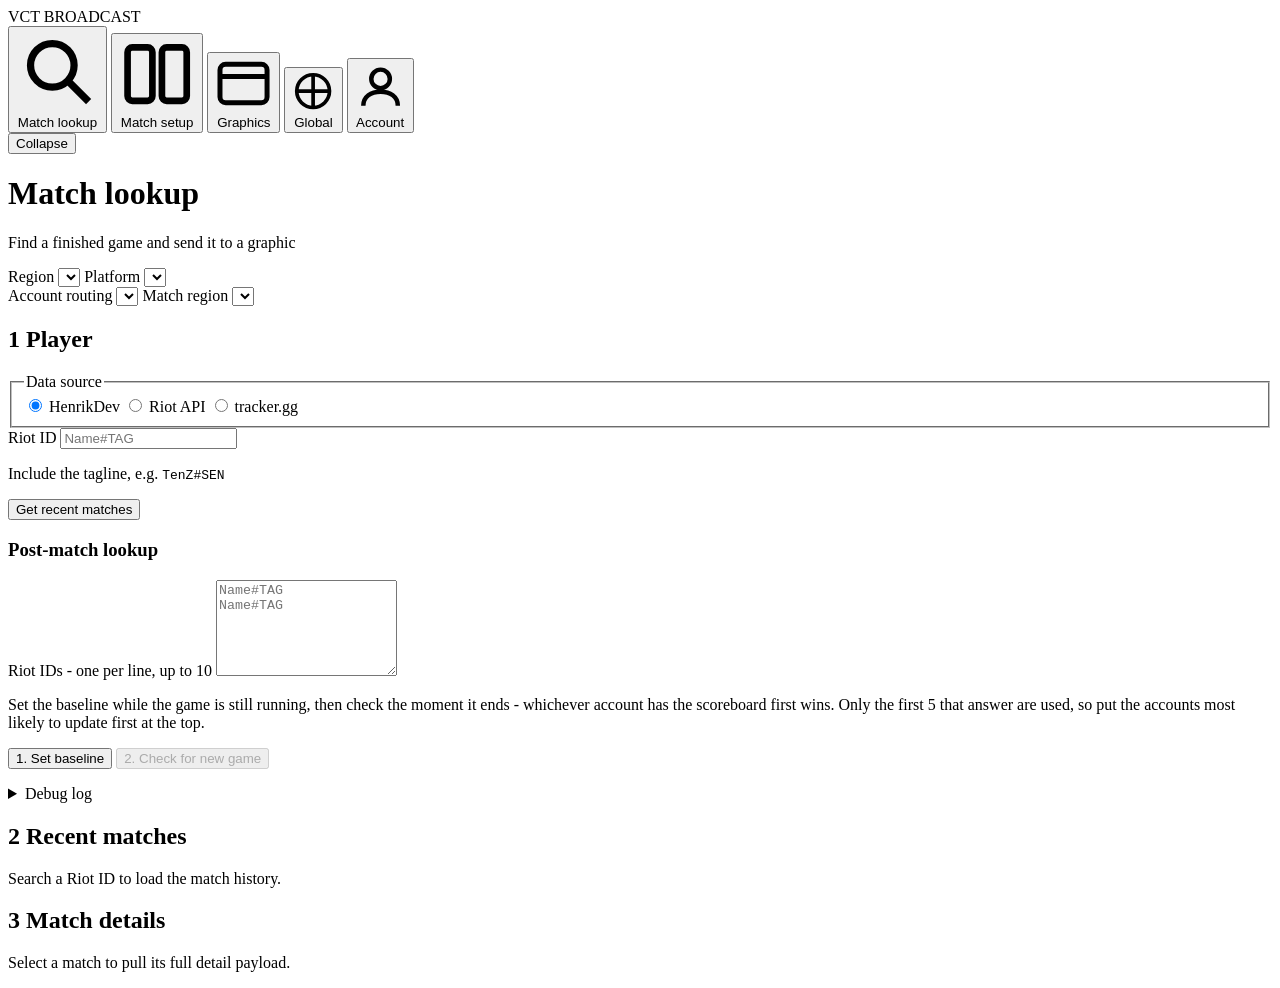
==== public/index.html @ 5d2fd3e1 "Stage 13b: the veto panel, and a page a captain opens on a phone The panel sits on the Tournament pa" ====
<!doctype html>
<html lang="en">
  <head>
    <meta charset="utf-8" />
    <meta name="viewport" content="width=device-width, initial-scale=1" />
    <title>VALORANT Broadcast Production Tool</title>
    <!--
      Oswald for the condensed uppercase labels, IBM Plex for body and for the
      fields. Loaded from Google, and login.html loads the same two.

      The fallbacks are not decoration: this runs at venues, and a dashboard
      that needs the internet to be legible is a dashboard that fails on the
      one night it matters. Losing the fetch costs the letterforms and nothing
      else - every size, weight and letterspacing below is set in CSS.
    -->
    <link rel="preconnect" href="https://fonts.googleapis.com" />
    <link rel="preconnect" href="https://fonts.gstatic.com" crossorigin />
    <link
      rel="stylesheet"
      href="https://fonts.googleapis.com/css2?family=Oswald:wght@400;500;600&family=IBM+Plex+Sans:wght@400;500;600&family=IBM+Plex+Mono:wght@400;500&display=swap"
    />
    <link rel="stylesheet" href="/styles.css" />
    <link
      rel="icon"
      href="data:image/svg+xml,%3Csvg xmlns='http://www.w3.org/2000/svg' viewBox='0 0 32 32'%3E%3Crect width='32' height='32' rx='6' fill='%236db7e8'/%3E%3C/svg%3E"
    />
  </head>
  <body>
    <!--
      The shell is a rail and a page beside it.

      Four of the five rail buttons ARE tab buttons - they carry .tab and
      data-tab, so dashboard.js wires them by the same querySelectorAll it
      always did, and account.js still finds .tab[data-tab="admin"] to hide.
      Only Graphics is a group rather than a panel, and shell.js is the small
      amount of glue that costs.
    -->
    <div class="shell">
      <aside class="rail" id="rail">
        <div class="rail-brand">
          <span class="brand-mark" aria-hidden="true"></span>
          <span class="rail-wordmark">VCT BROADCAST</span>
        </div>

        <nav class="rail-nav" role="tablist" aria-label="Sections">
          <button type="button" class="rail-item tab" role="tab" data-tab="lookup" aria-selected="true" title="Match lookup">
            <span class="rail-icon" aria-hidden="true">
              <svg viewBox="0 0 16 16" fill="none" stroke="currentColor" stroke-width="1.4"><circle cx="7" cy="7" r="4.2" /><line x1="10.2" y1="10.2" x2="14" y2="14" /></svg>
            </span>
            <span class="rail-label">Match lookup</span>
          </button>
          <button type="button" class="rail-item tab" role="tab" data-tab="setup" aria-selected="false" title="Match setup">
            <span class="rail-icon" aria-hidden="true">
              <svg viewBox="0 0 16 16" fill="none" stroke="currentColor" stroke-width="1.4"><rect x="1.8" y="2.4" width="5.2" height="11.2" rx="1" /><rect x="9" y="2.4" width="5.2" height="11.2" rx="1" /></svg>
            </span>
            <span class="rail-label">Match setup</span>
          </button>
          <button type="button" class="rail-item tab" role="tab" data-tab="tournament" aria-selected="false" hidden title="Tournament">
            <span class="rail-icon" aria-hidden="true">
              <svg viewBox="0 0 16 16" fill="none" stroke="currentColor" stroke-width="1.4"><path d="M4.4 2.2h7.2v3.4a3.6 3.6 0 0 1-7.2 0z" /><path d="M4.4 3.3H2.6v1.2a2 2 0 0 0 1.9 2" /><path d="M11.6 3.3h1.8v1.2a2 2 0 0 1-1.9 2" /><line x1="8" y1="9.2" x2="8" y2="12" /><line x1="5.4" y1="13.8" x2="10.6" y2="13.8" /></svg>
            </span>
            <span class="rail-label">Tournament</span>
          </button>
          <button type="button" class="rail-item rail-group" data-section="graphics" aria-selected="false" title="Graphics">
            <span class="rail-icon" aria-hidden="true">
              <svg viewBox="0 0 16 16" fill="none" stroke="currentColor" stroke-width="1.4"><rect x="1.4" y="2.6" width="13.2" height="10.8" rx="1.6" /><line x1="1.4" y1="6" x2="14.6" y2="6" /></svg>
            </span>
            <span class="rail-label">Graphics</span>
          </button>
          <button type="button" class="rail-item tab" role="tab" data-tab="global" aria-selected="false" title="Global">
            <span class="rail-icon" aria-hidden="true">
              <svg viewBox="0 0 16 16" fill="none" stroke="currentColor" stroke-width="1.4"><circle cx="8" cy="8" r="6.2" /><line x1="1.8" y1="8" x2="14.2" y2="8" /><line x1="8" y1="1.8" x2="8" y2="14.2" /></svg>
            </span>
            <span class="rail-label">Global</span>
          </button>
          <button type="button" class="rail-item tab" role="tab" data-tab="account" aria-selected="false" title="Account">
            <span class="rail-icon" aria-hidden="true">
              <svg viewBox="0 0 16 16" fill="none" stroke="currentColor" stroke-width="1.4"><circle cx="8" cy="5.6" r="2.9" /><path d="M2.6 14c0-2.9 2.4-4.4 5.4-4.4s5.4 1.5 5.4 4.4" /></svg>
            </span>
            <span class="rail-label">Account</span>
          </button>
          <!-- Shown only to administrators; see account.js. -->
          <button type="button" class="rail-item tab" role="tab" data-tab="admin" aria-selected="false" hidden title="Admin">
            <span class="rail-icon" aria-hidden="true">
              <svg viewBox="0 0 16 16" fill="none" stroke="currentColor" stroke-width="1.4"><rect x="1.8" y="1.8" width="5" height="5" /><rect x="9.2" y="1.8" width="5" height="5" /><rect x="1.8" y="9.2" width="5" height="5" /><rect x="9.2" y="9.2" width="5" height="5" /></svg>
            </span>
            <span class="rail-label">Admin</span>
          </button>
        </nav>

        <div class="rail-foot">
          <button type="button" class="rail-toggle" id="rail-toggle" aria-expanded="true">
            <span class="rail-toggle-icon" aria-hidden="true"></span>
            <span class="rail-label">Collapse</span>
          </button>
        </div>
      </aside>

      <div class="shell-main">
        <header class="topbar">
          <div class="page-id">
            <h1 class="page-title" id="page-title">Match lookup</h1>
            <p class="page-sub" id="page-sub">Find a finished game and send it to a graphic</p>
          </div>

          <!--
            One strip per section that has more than one screen. Every .tab in
            here is a real tab; the Global strip switches sections INSIDE one
            panel and so is made of .subtab instead - see shell.js.
          -->
          <nav class="subtabs" data-for="graphics" role="tablist" aria-label="Graphics" hidden>
            <button type="button" class="tab" role="tab" data-tab="graphic" aria-selected="false">Post match</button>
            <button type="button" class="tab" role="tab" data-tab="winner" aria-selected="false">Winner splash</button>
            <button type="button" class="tab" role="tab" data-tab="select" aria-selected="false">Agent select</button>
          </nav>

          <nav class="subtabs" data-for="tournament" aria-label="Tournament" hidden>
            <button type="button" class="subtab" data-view="tou-settings" aria-selected="true">Settings</button>
            <button type="button" class="subtab" data-view="tou-teams" aria-selected="false">Teams</button>
            <button type="button" class="subtab" data-view="tou-players" aria-selected="false">Players</button>
            <button type="button" class="subtab" data-view="tou-schedule" aria-selected="false">Schedule</button>
            <button type="button" class="subtab" data-view="tou-veto" aria-selected="false">Map veto</button>
            <button type="button" class="subtab" data-view="tou-access" aria-selected="false">Access</button>
          </nav>

          <nav class="subtabs" data-for="global" aria-label="Global" hidden>
            <button type="button" class="subtab" data-view="ged-shared" aria-selected="true">Shared settings</button>
            <button type="button" class="subtab" data-view="tracker-login-panel" aria-selected="false">tracker.gg</button>
          </nav>

      <!--
        Who is signed in, and whose production is on screen.

        In the topbar rather than on the Account tab because it answers a
        question an operator has to be able to answer at a glance, mid-show:
        "am I about to put this on somebody else's stream?" The whole page gets
        a border when the answer is yes - see .is-guest in styles.css.
      -->
      <!--
        Two selectors, and the first one used to be mislabelled.
        It says "Tournament" now because it lists tournaments, and
        "Production" means a DESK - one set of graphics and one OBS
        configuration. A tournament owns several; see tournament-schema.js.
      -->
      <div class="whoami" id="whoami" hidden>
        <label class="whoami-target">
          <span>Tournament</span>
          <select id="session-target"></select>
        </label>
        <label class="whoami-target" id="desk-target-wrap" hidden>
          <span>Production</span>
          <select id="desk-target"></select>
        </label>
        <span class="whoami-user" id="whoami-user"></span>
      </div>

      <div class="lookup-live" id="lookup-live" role="status" aria-live="polite" hidden></div>

      <div class="routing" id="henrik-routing">
        <label>
          <span>Region</span>
          <select id="affinity"></select>
        </label>
        <label>
          <span>Platform</span>
          <select id="platform"></select>
        </label>
      </div>

      <div class="routing" id="riot-routing">
        <label>
          <span>Account routing</span>
          <select id="routing"></select>
        </label>
        <label>
          <span>Match region</span>
          <select id="region"></select>
        </label>
      </div>
    </header>

    <!--
      Nothing is selected, so nothing on this page is connected to anything.

      Above the panels rather than inside one, because it is true of the WHOLE
      dashboard: with no tournament there are no graphics, no teams, no schedule
      and no key, and every panel below reads as empty rather than as
      disconnected. An operator seeing blank pickers on four tabs has no way to
      tell "there is nothing here yet" from "this is broken".
    -->
    <div id="no-tournament" class="banner banner-warn" role="status" hidden></div>

    <div id="key-warning" class="banner banner-warn" hidden></div>

    <main class="layout" id="tab-lookup" role="tabpanel">
      <!-- ---------------------------------------------- step 1: search --- -->
      <section class="panel panel-search">
        <h2 class="panel-title"><span class="step">1</span> Player</h2>

        <form id="search-form" autocomplete="off">
          <fieldset class="source-toggle">
            <legend>Data source</legend>
            <div class="segmented" role="radiogroup" aria-label="Data source">
              <label>
                <input type="radio" name="provider" value="henrik" checked />
                <span>HenrikDev</span>
              </label>
              <label>
                <input type="radio" name="provider" value="riot" />
                <span>Riot API</span>
              </label>
              <label>
                <input type="radio" name="provider" value="tracker" />
                <span>tracker.gg</span>
              </label>
            </div>
          </fieldset>

          <label class="field">
            <span>Riot ID</span>
            <input
              id="riot-id"
              type="text"
              placeholder="Name#TAG"
              spellcheck="false"
              required
              aria-describedby="riot-id-help"
            />
          </label>
          <p id="riot-id-help" class="field-help">Include the tagline, e.g. <code>TenZ#SEN</code></p>

          <label class="field" id="type-field" hidden>
            <span>Match type</span>
            <select id="match-type"></select>
          </label>

          <button id="search-btn" type="submit" class="btn btn-primary">Get recent matches</button>
        </form>

        <div id="player-card" class="player-card" hidden>
          <div class="player-name" id="player-name"></div>
          <div class="player-puuid" id="player-puuid-row">
            <span id="player-puuid"></span>
            <button type="button" class="btn-copy" data-copy-target="player-puuid" title="Copy PUUID">Copy</button>
          </div>
        </div>

        <!-- Straight to one match, when something already knows its id. Only
             tracker answers on an id alone, so this hides for the other two. -->
        <section class="watch" id="match-id-panel" hidden>
          <h3 class="watch-title">
            Match ID lookup
            <span id="match-id-state" class="pill" hidden></span>
          </h3>

          <label class="field">
            <span>Match ID</span>
            <input
              id="match-id-input"
              type="text"
              spellcheck="false"
              placeholder="Paste an ID, or let the webhook fill it in"
            />
          </label>
          <p class="field-help">
            No Riot ID and no match list - straight to the scoreboard. A match that has just ended will not be
            on tracker.gg for a little while, so an empty answer here usually means "not yet": wait a few
            seconds and press again.
          </p>

          <div class="watch-actions">
            <button id="match-id-go" type="button" class="btn btn-primary" disabled>Get match details</button>
            <button id="match-id-clear" type="button" class="btn btn-ghost">Clear</button>
          </div>

          <!-- The third hook. Post the match id here - as the bare string, or
               as {"matchId": "..."} - and the box above fills itself in. -->
          <label class="obs-url">
            <span>Match ID webhook</span>
            <span class="obs-url-row">
              <code id="match-id-hook">/api/match-id</code>
              <button type="button" class="btn-copy" data-copy-target="match-id-hook" title="Copy URL">Copy</button>
            </span>
          </label>
        </section>

        <!-- Post-match lookup: baseline during the game, results the moment it ends. -->
        <section class="watch" id="watch-panel">
          <h3 class="watch-title">
            Post-match lookup
            <span id="watch-state" class="pill" hidden></span>
          </h3>

          <label class="field">
            <span>Riot IDs - one per line, up to 10</span>
            <textarea id="watch-ids" rows="6" spellcheck="false" placeholder="Name#TAG&#10;Name#TAG"></textarea>
          </label>
          <p class="field-help">
            Set the baseline while the game is still running, then check the moment it ends - whichever account has
            the scoreboard first wins. Only the first 5 that answer are used, so put the accounts most likely to
            update first at the top.
          </p>

          <div class="watch-actions">
            <button id="watch-baseline" type="button" class="btn btn-ghost">1. Set baseline</button>
            <button id="watch-check" type="button" class="btn btn-primary" disabled>2. Check for new game</button>
          </div>
          <ul id="watch-status" class="watch-list"></ul>

          <details class="watch-log-box" id="watch-log-box">
            <summary>
              Debug log
              <span id="watch-log-count" class="pill" hidden></span>
            </summary>
            <pre id="watch-log" class="watch-log"></pre>
            <button type="button" id="watch-log-copy" class="btn btn-ghost">Copy log</button>
          </details>
        </section>
      </section>

      <!-- ------------------------------------------ step 2: match list --- -->
      <section class="panel panel-matches">
        <h2 class="panel-title">
          <span class="step">2</span> Recent matches
          <span id="match-count" class="pill" hidden></span>
        </h2>
        <div id="match-list" class="match-list">
          <p class="empty">Search a Riot ID to load the match history.</p>
        </div>
      </section>

      <!-- --------------------------------------- step 3: match details --- -->
      <section class="panel panel-details">
        <h2 class="panel-title">
          <span class="step">3</span> Match details
          <span class="detail-actions">
            <button type="button" id="copy-json" class="btn btn-ghost" hidden>Copy JSON</button>
            <button type="button" id="download-json" class="btn btn-ghost" hidden>Download JSON</button>
          </span>
        </h2>
        <div id="match-details">
          <p class="empty">Select a match to pull its full detail payload.</p>
        </div>
      </section>
    </main>

    <!--
      Match setup: the Overwolf board that VHUD collects, and nothing else.

      It was on the lookup tab, which was two unrelated jobs sharing a column -
      lookup answers "what happened in that game", this answers "who is in this
      lobby". They happen at opposite ends of a map, too: this is staged before
      it starts and the lookup only works once it has ended.
    -->
    <main class="graphic-tab setup-tab" id="tab-setup" role="tabpanel" hidden>
      <!--
        The seam between the schedule and the desk. Two presses: put the next
        match on the three previews, and file a finished map back on the fixture.

        Body built by fixture-dashboard.js, because every choice in it is
        derived from the schedule. It obeys the caret rule by SHAPE, like the
        Schedule sub-page's fixture list: two selects, a summary and two
        buttons, and no text input anywhere - so it is free to repaint whenever
        the schedule moves.
      -->
      <section class="panel" id="fixture-panel" hidden>
        <h2 class="panel-title">
          From the schedule
          <span id="fixture-state" class="pill" hidden></span>
        </h2>
        <div id="fixture-body"></div>
      </section>

      <!-- The Overwolf staging board. Fills itself from the hook, goes nowhere
           until Stage is pressed, and is then read by GStack's GET JSON. -->
      <section class="panel" id="lobby-panel" hidden>
        <h2 class="panel-title">
          Lobby staging
          <span id="lobby-state" class="pill" hidden></span>
        </h2>

        <div class="lobby-board">
          <div class="lobby-col">
            <span class="lobby-col-label" id="lobby-left-label">Left</span>
            <ol class="lobby-list" id="lobby-left"></ol>
          </div>
          <div class="lobby-col">
            <span class="lobby-col-label" id="lobby-right-label">Right</span>
            <ol class="lobby-list" id="lobby-right"></ol>
          </div>
        </div>

        <p class="field-help" id="lobby-unplaced" hidden></p>
        <p class="field-help" id="lobby-note"></p>

        <div class="watch-actions">
          <button id="lobby-stage" type="button" class="btn btn-primary" disabled>Stage for GStack</button>
          <button id="lobby-swap" type="button" class="btn btn-ghost" disabled>Swap sides</button>
          <button id="lobby-clear" type="button" class="btn btn-ghost" disabled>Clear</button>
        </div>
        <p class="field-help">
          Nothing here is on air. Point a Shots Fired webhook action at the hook below - one for
          <code>match_info.roster</code>, one each for <code>ui_team_order_allies</code> and
          <code>ui_team_order_enemies</code> - then check the two columns and press Stage. Only what you
          staged is served to GStack, so the board cannot change under you between checking it and pressing
          the key in VHUD.
        </p>

        <label class="obs-url">
          <span>Shots Fired webhook</span>
          <span class="obs-url-row">
            <code id="lobby-hook">/api/lobby</code>
            <button type="button" class="btn-copy" data-copy-target="lobby-hook" title="Copy URL">Copy</button>
          </span>
        </label>

        <!-- Paste this one into VHUD's GET JSON box. It answers in GStack's own
             schema - attackers / defenders, displayName, lockedAgentCharacterId. -->
        <label class="obs-url">
          <span>GStack GET JSON URL</span>
          <span class="obs-url-row">
            <code id="lobby-export">/api/gstack</code>
            <button type="button" class="btn-copy" data-copy-target="lobby-export" title="Copy URL">Copy</button>
          </span>
        </label>
      </section>
    </main>

    <!-- ================================================ graphics dashboard === -->
    <main class="graphic-tab" id="tab-graphic" role="tabpanel" hidden>
      <div class="graphic-toolbar">
        <button type="button" id="g-import" class="btn btn-primary" disabled>Import from match lookup</button>
        <button type="button" id="g-swap" class="btn btn-ghost" title="Move everything to the other side - names, logos, rosters and scores">Swap sides</button>
        <button type="button" id="g-names" class="btn btn-ghost" title="Move only the names, logos and library links; rosters and scores stay where the import put them">Swap names</button>
        <button type="button" id="g-sort" class="btn btn-ghost">Sort by ACS</button>
        <button type="button" id="g-reset" class="btn btn-ghost">Reset graphic</button>

        <span class="toolbar-gap"></span>

        <label class="obs-url">
          <span>OBS browser source</span>
          <span class="obs-url-row">
            <code id="g-obs-url">/post-match.html</code>
            <button type="button" class="btn-copy" data-copy-target="g-obs-url" title="Copy URL">Copy</button>
            <a class="btn btn-ghost" id="g-open" href="/post-match.html" target="_blank" rel="noopener">Open</a>
          </span>
        </label>

        <span id="g-status" class="save-status">Saved</span>
      </div>

      <p id="g-import-hint" class="banner banner-warn graphic-hint">
        <strong>Nothing to import yet. </strong>Pull up a match on the
        <em>Match lookup</em> tab, then come back and press Import.
      </p>

      <!-- The live controls, kept next to the preview because that is where an
           operator is looking when they cue the graphic. -->
      <div class="cue-bar">
        <span class="cue-state" id="g-air">
          <span class="cue-dot" aria-hidden="true"></span>
          <span id="g-air-label">On air</span>
        </span>
        <button type="button" id="g-show" class="btn btn-cue">Show</button>
        <button type="button" id="g-hide" class="btn btn-cue">Hide</button>
        <button type="button" id="g-replay" class="btn btn-ghost" title="Play the entry again from the start">
          Replay
        </button>
        <span class="toolbar-gap"></span>
        <span class="cue-hint" id="g-cue-hint"></span>
      </div>

      <!--
        The take. A second row rather than more buttons in the cue bar above,
        because the two are different jobs: everything up there changes what is
        being STAGED, and this puts it on air. A vision mixer keeps its preview
        and program rows apart for the same reason.
      -->
      <div class="take-bar" id="g-take-bar">
        <span class="prog-state" id="g-prog">
          <span class="prog-dot" aria-hidden="true"></span>
          <span id="g-prog-label">Off air</span>
        </span>
        <button type="button" id="g-take" class="btn btn-take">Send to program</button>
        <button type="button" id="g-revert" class="btn btn-ghost" title="Pull what is on air back into preview, throwing away what is staged">
          Revert to air
        </button>
        <span class="toolbar-gap"></span>
        <span class="staged-note" id="g-staged" hidden>Preview differs from air</span>
      </div>

      <section class="panel preview-panel">
        <h2 class="panel-title">
          Live preview
          <span class="pill">1920 &times; 1080</span>
          <span class="detail-actions">
            <label class="checkline">
              <input type="checkbox" id="g-checker" checked />
              <span>Show transparency</span>
            </label>
          </span>
        </h2>
        <div class="preview-frame checker" id="preview-frame">
          <iframe id="preview" data-src="/post-match.html" title="Scoreboard preview" scrolling="no"></iframe>
        </div>
      </section>

      <!--
        Which settings are on screen.

        Every card is still here and still live - this chooses which of them
        is worth the room. The transport above the preview never moves, so a
        group being shut can never put a button an operator needs mid-map
        behind a click.
      -->
      <nav class="card-tabs" data-cards="graphic" aria-label="Settings groups">
        <span class="card-tabs-label">Settings</span>
        <button type="button" class="card-tab" data-group="data" aria-selected="true">Data</button>
        <button type="button" class="card-tab" data-group="animation" aria-selected="false">Animation</button>
        <button type="button" class="card-tab" data-group="style" aria-selected="false">Style</button>
        <span class="card-tabs-gap"></span>
        <span class="card-tabs-note">the two rosters sit under Data</span>
      </nav>

      <!--
        Flat, where it used to be a packed column beside the two rosters.

        That column existed to stack three settings cards next to the rosters
        without wasting the width. Grouping retires it: the three are never on
        screen together any more, so there is nothing left to pack.
      -->
      <div class="editor-grid" data-cards="graphic">
        <section class="panel" id="ed-match" data-group="data"></section>
        <section class="panel" id="ed-left" data-group="data"></section>
        <section class="panel" id="ed-right" data-group="data"></section>
        <section class="panel" id="ed-anim" data-group="animation"></section>
        <section class="panel" id="ed-style" data-group="style"></section>
      </div>
    </main>

    <!-- ================================================== winner graphic === -->
    <main class="graphic-tab" id="tab-winner" role="tabpanel" hidden>
      <div class="graphic-toolbar">
        <button type="button" id="w-reset" class="btn btn-ghost">Reset graphic</button>

        <span class="toolbar-gap"></span>

        <label class="obs-url">
          <span>OBS browser source</span>
          <span class="obs-url-row">
            <code id="w-obs-url">/winner.html</code>
            <button type="button" class="btn-copy" data-copy-target="w-obs-url" title="Copy URL">Copy</button>
            <a class="btn btn-ghost" id="w-open" href="/winner.html" target="_blank" rel="noopener">Open</a>
          </span>
        </label>

        <span id="w-status" class="save-status">Saved</span>
      </div>

      <!-- The transport. Five buttons because a sequence has a position as well
           as an on/off, and the pips below double as a way to cut straight to a
           scene when a caster gets ahead of the graphic. -->
      <div class="cue-bar cue-bar-seq">
        <span class="cue-state" id="w-air">
          <span class="cue-dot" aria-hidden="true"></span>
          <span id="w-air-label">Off air</span>
        </span>

        <button type="button" id="w-activate" class="btn btn-cue">Activate</button>
        <button type="button" id="w-back" class="btn btn-ghost" title="Back one scene">&#9664; Back</button>
        <button type="button" id="w-next" class="btn btn-cue" title="Advance one scene">Next &#9654;</button>
        <button type="button" id="w-replay" class="btn btn-ghost" title="Play the sequence again from the start">
          Replay
        </button>
        <button type="button" id="w-stop" class="btn btn-ghost">Stop</button>

        <!-- Only appears once a track is loaded. Both directions on one button:
             cue the music early while you finish setting the graphic up, and
             fade it out afterwards without disturbing what is on air. -->
        <span class="cue-state cue-music" id="w-music-state" hidden>
          <span class="cue-dot" aria-hidden="true"></span>
        </span>
        <button type="button" id="w-music" class="btn btn-ghost" hidden>Cue music</button>

        <!-- Preview never advances on its own - next and prev are for stepping
             through and looking at a scene. This is the opt-in: run it once at
             the real timings to see whether the holds are right. Never touches
             what is on air. -->
        <button type="button" id="w-play" class="btn btn-ghost" title="Play the sequence in preview at its real timings">
          &#9658; Play in preview
        </button>

        <span class="toolbar-gap"></span>
        <span class="cue-hint" id="w-cue-hint"></span>
      </div>
      <!--
        The take. A second row rather than more buttons in the cue bar above,
        because the two are different jobs: everything up there changes what is
        being STAGED, and this puts it on air. A vision mixer keeps its preview
        and program rows apart for the same reason.
      -->
      <div class="take-bar" id="w-take-bar">
        <span class="prog-state" id="w-prog">
          <span class="prog-dot" aria-hidden="true"></span>
          <span id="w-prog-label">Off air</span>
        </span>
        <button type="button" id="w-take" class="btn btn-take">Send to program</button>
        <button type="button" id="w-revert" class="btn btn-ghost" title="Pull what is on air back into preview, throwing away what is staged">
          Revert to air
        </button>
        <span class="toolbar-gap"></span>
        <span class="staged-note" id="w-staged" hidden>Preview differs from air</span>
      </div>


      <div class="stage-pips" id="w-stages"></div>

      <section class="panel preview-panel">
        <h2 class="panel-title">
          Live preview
          <span class="pill">1920 &times; 1080</span>
          <span class="detail-actions">
            <label class="checkline">
              <input type="checkbox" id="w-checker" checked />
              <span>Show transparency</span>
            </label>
          </span>
        </h2>
        <div class="preview-frame checker" id="w-preview-frame">
          <iframe id="w-preview" data-src="/winner.html" title="Winner graphic preview" scrolling="no"></iframe>
        </div>
      </section>

      <!--
        Which settings are on screen.

        Every card is still here and still live - this chooses which of them
        is worth the room. The transport above the preview never moves, so a
        group being shut can never put a button an operator needs mid-map
        behind a click.
      -->
      <nav class="card-tabs" data-cards="winner" aria-label="Settings groups">
        <span class="card-tabs-label">Settings</span>
        <button type="button" class="card-tab" data-group="data" aria-selected="true">Data</button>
        <button type="button" class="card-tab" data-group="sequence" aria-selected="false">Sequence</button>
        <button type="button" class="card-tab" data-group="music" aria-selected="false">Music</button>
        <button type="button" class="card-tab" data-group="style" aria-selected="false">Style</button>
        <span class="card-tabs-gap"></span>
        <span class="card-tabs-note">content and teams sit under Data</span>
      </nav>

      <div class="editor-grid" data-cards="winner">
        <section class="panel" id="wed-content" data-group="data"></section>
        <!-- "wed-teams" is the TOURNAMENT tab's team library, also built by
             winner-dashboard.js. These are the two sides of THIS series. -->

        <section class="panel" id="wed-sides" data-group="data"></section>
        <section class="panel" id="wed-seq" data-group="sequence"></section>
        <section class="panel" id="wed-audio" data-group="music"></section>
        <section class="panel" id="wed-style" data-group="style"></section>
      </div>
    </main>

    <!-- ==================================================== agent select === -->
    <main class="graphic-tab" id="tab-select" role="tabpanel" hidden>
      <div class="graphic-toolbar">
        <button type="button" id="s-reset" class="btn btn-ghost">Reset graphic</button>

        <span class="toolbar-gap"></span>

        <label class="obs-url">
          <span>OBS browser source</span>
          <span class="obs-url-row">
            <code id="s-obs-url">/select.html</code>
            <button type="button" class="btn-copy" data-copy-target="s-obs-url" title="Copy URL">Copy</button>
            <a class="btn btn-ghost" id="s-open" href="/select.html" target="_blank" rel="noopener">Open</a>
          </span>
        </label>

        <!-- The address whatever is watching the game should be POSTing to. It
             is the one piece of configuration that lives outside this app, so it
             is worth being able to copy rather than retype. -->
        <label class="obs-url">
          <span>Roster webhook</span>
          <span class="obs-url-row">
            <code id="s-hook-url">/api/roster</code>
            <button type="button" class="btn-copy" data-copy-target="s-hook-url" title="Copy URL">Copy</button>
          </span>
        </label>

        <!-- The second hook: scenes and match facts, which is what drives all
             of the automation. -->
        <label class="obs-url">
          <span>Game webhook</span>
          <span class="obs-url-row">
            <code id="s-game-url">/api/game</code>
            <button type="button" class="btn-copy" data-copy-target="s-game-url" title="Copy URL">Copy</button>
          </span>
        </label>

        <span id="s-status" class="save-status">Saved</span>
      </div>

      <div class="cue-bar">
        <span class="cue-state" id="s-air">
          <span class="cue-dot" aria-hidden="true"></span>
          <span id="s-air-label">Off air</span>
        </span>

        <button type="button" id="s-show" class="btn btn-cue">Show</button>
        <button type="button" id="s-hide" class="btn btn-ghost">Hide</button>

        <span class="toolbar-gap"></span>

        <button type="button" id="s-swap" class="btn btn-ghost" title="Put the other five players on the left">
          Swap sides
        </button>
        <button type="button" id="s-clear" class="btn btn-ghost" title="Empty all ten cards">Clear roster</button>

        <!-- The clock normally starts itself when the game reports agent
             select. These are for when it does not, or when it started late. -->
        <button type="button" id="s-clock" class="btn btn-ghost" title="Start the 85 second clock from now">
          Start clock
        </button>
        <button type="button" id="s-clock-end" class="btn btn-ghost" title="Fill the bar and stop the clock">
          End clock
        </button>

        <span class="cue-hint" id="s-cue-hint"></span>
      </div>

      <!--
        The take. A second row rather than more buttons in the cue bar above,
        because the two are different jobs: everything up there changes what is
        being STAGED, and this puts it on air.

        Agent select is the one graphic whose data reaches air without this -
        the game client's picks go to both buses, or an operator would be
        pressing take once per lock-in. What still needs taking is everything
        an operator does by hand: showing it, swapping the sides, the styling.
      -->
      <div class="take-bar" id="s-take-bar">
        <span class="prog-state" id="s-prog">
          <span class="prog-dot" aria-hidden="true"></span>
          <span id="s-prog-label">Off air</span>
        </span>
        <button type="button" id="s-take" class="btn btn-take">Send to program</button>
        <button type="button" id="s-revert" class="btn btn-ghost" title="Pull what is on air back into preview, throwing away what is staged">
          Revert to air
        </button>
        <span class="toolbar-gap"></span>
        <span class="staged-note" id="s-staged" hidden>Preview differs from air</span>
      </div>

      <section class="panel preview-panel">
        <h2 class="panel-title">
          Live preview
          <span class="pill">1920 &times; 1080</span>
          <span class="detail-actions">
            <label class="checkline">
              <input type="checkbox" id="s-checker" checked />
              <span>Show transparency</span>
            </label>
          </span>
        </h2>
        <div class="preview-frame checker" id="s-preview-frame">
          <iframe id="s-preview" data-src="/select.html" title="Agent select preview" scrolling="no"></iframe>
        </div>
      </section>

      <!--
        Which settings are on screen.

        Every card is still here and still live - this chooses which of them
        is worth the room. The transport above the preview never moves, so a
        group being shut can never put a button an operator needs mid-map
        behind a click.
      -->
      <nav class="card-tabs" data-cards="select" aria-label="Settings groups">
        <span class="card-tabs-label">Settings</span>
        <button type="button" class="card-tab" data-group="roster" aria-selected="true">Roster</button>
        <button type="button" class="card-tab" data-group="animation" aria-selected="false">Animation</button>
        <button type="button" class="card-tab" data-group="style" aria-selected="false">Style</button>
        <span class="card-tabs-gap"></span>
        <span class="card-tabs-note">teams and the ten seats sit under Roster</span>
      </nav>

      <div class="editor-grid" data-cards="select">
        <section class="panel" id="sed-teams" data-group="roster"></section>
        <section class="panel" id="sed-roster" data-group="roster"></section>
        <section class="panel" id="sed-anim" data-group="animation"></section>
        <section class="panel" id="sed-style" data-group="style"></section>
      </div>
    </main>

    <!-- =========================================================== global === -->
    <!--
      The settings that are not any one graphic's business, and the two libraries
      that were only ever on a tab by accident of where they were first needed.
      No preview and no event stream of its own: this page edits shared values
      and the graphics that follow them repaint on their own connections.
    -->
    <!--
      The tournament this production belongs to.

      Two sections behind one strip, the same shape as Global: Settings is what
      the competition IS, Access is who may work on it. Both are filled by
      tournament-dashboard.js, which also owns `hidden` on each - there is
      nothing to show before a tournament has been picked, and shell.js hides a
      sub-tab whose panel is hidden rather than offering a button that reveals
      an empty box.
    -->
    <main class="graphic-tab" id="tab-tournament" role="tabpanel" hidden>
      <div class="tourney-bar">
        <label class="tourney-pick">
          <span>Tournament</span>
          <select id="tou-select"></select>
        </label>
        <button type="button" class="btn btn-small" id="tou-new" hidden>New tournament</button>
        <button type="button" class="btn btn-small" id="tou-archive" hidden>Archive</button>
        <button type="button" class="btn btn-small" id="tou-export" hidden>Export</button>
        <!--
          Only on an archived tournament, which is the archive/delete split made
          visible: the button an owner cannot reach by mis-clicking a picker is
          one that is not on the page at all until they have taken the
          reversible step first.
        -->
        <button type="button" class="btn btn-small btn-danger" id="tou-delete" hidden>Delete</button>
        <span class="pill" id="tou-state" hidden></span>
        <span class="tourney-note" id="tou-note"></span>
      </div>

      <div class="editor-grid">
        <section class="panel" id="tou-settings" hidden>
          <h2 class="panel-title">Settings</h2>
          <div class="g-grid" id="tou-fields"></div>
          <p class="field-help" id="tou-saved"></p>

          <!--
            The desks. One set of graphics, one OBS configuration and one stream
            deck each - a tournament owns as many as it runs matches at once.

            Here rather than on a sub-tab of its own: a single-stream tournament
            has exactly one and never thinks about it, and a fifth sub-tab for
            something most competitions never touch is a button in the way of
            the four they do.
          -->
          <h3 class="subhead">Productions</h3>
          <p class="field-help">
            A production is one desk: its own graphics, its own OBS URLs and its own
            stream deck. Add one for each match you run at the same time. The teams,
            the schedule and the player names are shared by all of them.
          </p>
          <div id="tou-desks"></div>
        </section>

        <!--
          The team and player libraries, which belong to the tournament now -
          they live in its workspace on disk, so this is where they are edited.

          Still built by winner-dashboard.js and select-dashboard.js, which is
          where that code has always been and where the graphics that consume a
          library also live. The ids are unchanged for the same reason: they are
          what those two modules find by getElementById.
        -->
        <section class="panel" id="tou-teams" hidden>
          <section class="panel-inner" id="wed-teams"></section>
        </section>

        <!--
          The Players page: a search across BOTH libraries, then what is left of
          the old alias panel below it.

          The search is new and owns its own section. The panel beneath keeps the
          id select-dashboard.js has always found it by, because what still lives
          there is the library as a whole - confirming a match the feed raised,
          writing somebody in before an event, import, export, and forgetting
          everyone unnamed. The per-player LIST that used to be in it is gone: it
          is what the search above replaced.
        -->
        <section class="panel" id="tou-players" hidden>
          <section class="panel-inner" id="tou-players-search"></section>
          <section class="panel-inner" id="sed-aliases"></section>
        </section>

        <!--
          The schedule: stages, the fixtures inside them, and the table that
          falls out of the results.

          Built by schedule-dashboard.js. Unlike the two above it this panel has
          no wrapper and no borrowed id - it is new, so there was nothing to
          keep in step, and a display:contents wrapper has no layout box and
          therefore defeats isVisible(), boundingBox() and every overflow check
          a test might want to make of it.
        -->
        <!--
          The map veto: the pool, the vetoes under it, and the three links each
          one hands out.

          Beside the schedule rather than under Graphics, because that is what a
          veto IS - something the competition does, days before anybody opens
          OBS. The graphic that shows one is a separate object with its own tab.
        -->
        <section class="panel" id="tou-veto" hidden>
          <section class="panel-inner" id="veto-body"></section>
        </section>

        <section class="panel" id="tou-schedule" hidden>
          <h2 class="panel-title">Schedule</h2>
          <p class="field-help">
            Stages hold fixtures, and a fixture is two teams and a series. Results are
            recorded here and nothing goes on air by itself - a table and a bracket are
            worked out from what has been played, never stored.
          </p>
          <div id="sch-body"></div>
        </section>

        <section class="panel" id="tou-access" hidden>
          <h2 class="panel-title">Access</h2>
          <p class="field-help">
            Who may work on this tournament. An owner decides this; an editor runs the
            production; a viewer can look and change nothing. Being on this list is what
            grants access - it is not implied by administering the server.
          </p>
          <div class="access-list" id="tou-members"></div>
          <div class="tourney-add" id="tou-add" hidden>
            <select id="tou-add-who"></select>
            <select id="tou-add-level">
              <option value="editor">Editor</option>
              <option value="viewer">Viewer</option>
              <option value="owner">Owner</option>
            </select>
            <button type="button" class="btn btn-small" id="tou-add-go">Add</button>
          </div>
        </section>
      </div>
    </main>

    <main class="graphic-tab" id="tab-global" role="tabpanel" hidden>
      <div class="editor-grid">
        <section class="panel" id="ged-shared"></section>

        <section class="panel" id="tracker-login-panel">
          <h2 class="panel-title">tracker.gg access</h2>
          <p class="field-help">
            tracker.gg puts a Cloudflare challenge in front of match data. It has to be
            cleared in the browser <em>on the server</em>, because the pass is tied to the
            server's address - solving it here in your own browser would not count. This
            opens that browser in a window below so you can click the challenge from
            anywhere, without needing access to the server itself. Press Done once the page
            has loaded past the challenge - the window has no title bar to close.
          </p>
          <div class="tracker-login-row">
            <button type="button" class="btn" id="tracker-login-start">Open the login</button>
            <button type="button" class="btn" id="tracker-login-done" hidden>Done - I cleared it</button>
            <span class="save-status" id="tracker-login-status">Not running</span>
          </div>
          <p class="field-help" id="tracker-login-password" hidden></p>
          <iframe class="tracker-login-view" id="tracker-login-view" title="Server browser" hidden></iframe>
        </section>
      </div>
    </main>

    <!--
      Account. Your own password, your own OBS key, and who you have let in.

      Everything on this tab is about the signed-in account only - there is no
      way to name somebody else from here, which is what keeps it separate from
      the Admin tab below.
    -->
    <main class="graphic-tab" id="tab-account" role="tabpanel" hidden>
      <div class="editor-grid">
        <section class="panel">
          <h2 class="panel-title">Your account</h2>
          <dl class="account-facts" id="account-facts"></dl>

          <h3 class="panel-subhead">Change your password</h3>
          <div class="account-form">
            <label class="login-field">
              <span>Current password</span>
              <input type="password" id="acc-current" autocomplete="current-password" />
            </label>
            <label class="login-field">
              <span>New password</span>
              <input type="password" id="acc-new" autocomplete="new-password" />
            </label>
            <label class="login-field">
              <span>New password again</span>
              <input type="password" id="acc-again" autocomplete="new-password" />
            </label>
            <button type="button" class="btn btn-primary" id="acc-save">Change password</button>
            <p class="field-help" id="acc-note"></p>
          </div>
        </section>

        <section class="panel">
          <h2 class="panel-title">Your OBS key</h2>
          <p class="field-help">
            Every OBS browser source and both game webhooks carry this key - it is what
            tells the server which production they belong to, since OBS cannot sign in.
            Treat it as a password that happens to live in a URL: anyone holding it can
            watch your graphics and feed your agent select.
          </p>
          <p class="obs-url"><code id="acc-key">-</code></p>
          <div class="tracker-login-row">
            <button type="button" class="btn" id="acc-copy-key">Copy</button>
            <button type="button" class="btn btn-danger" id="acc-rotate">Make a new key</button>
          </div>
          <p class="field-help">
            A new key stops every existing URL working at once. Use it if a key has been
            on stream - then re-copy the URLs into OBS from the three graphics tabs.
          </p>
        </section>

        <!--
          Companion.

          This panel is the documentation. Companion's generic WebSocket module
          discovers nothing on its own - the operator hand-types a JSON path and
          a variable name for every value they want on a button - so a table of
          exact names is the difference between it working and it silently not.
          Both tables are built from public/companion-schema.js rather than
          written here, so what is listed is what the server actually sends.

          Starts with no key, and says so: the control channel operates the desk
          and nobody gets one by default.
        -->
        <section class="panel" id="acc-companion-panel">
          <h2 class="panel-title">Stream deck / Bitfocus Companion</h2>
          <p class="field-help" id="acc-companion-intro"></p>

          <div id="acc-companion-off" hidden>
            <p class="field-help">
              This tournament has no control key, so nothing can drive its graphics remotely.
              Create one only if you are going to use it.
            </p>
          </div>

          <div id="acc-companion-on" hidden>
            <p class="obs-url"><code id="acc-companion-url">-</code></p>
            <p class="field-help">
              Paste that into Companion: <strong>Connections &rarr; add "Generic: WebSocket" &rarr; URL</strong>.
              It carries this tournament's control key, so treat it as a password - unlike the OBS
              key it can show, hide and reset its graphics.
            </p>
          </div>

          <div class="tracker-login-row">
            <button type="button" class="btn" id="acc-companion-copy" hidden>Copy</button>
            <button type="button" class="btn" id="acc-companion-new">Create a control key</button>
            <button type="button" class="btn btn-danger" id="acc-companion-clear" hidden>Remove it</button>
          </div>

          <details class="companion-docs">
            <summary>Button actions - what to send</summary>
            <p class="field-help">
              One line in <strong>Send generic command</strong>, on the button's press action.
              Case and separator do not matter, and <code>{"op":"winner.stage","value":2}</code>
              is accepted where an action needs a number.
            </p>
            <div id="acc-companion-ops"></div>
          </details>

          <details class="companion-docs">
            <summary>Button feedback - the variables</summary>
            <p class="field-help">
              Companion creates none of these on its own. For each one you want, add the feedback
              <strong>"Update variable with value from WebSocket message"</strong> to a button, put
              the name in <strong>both</strong> the JSON Path and the Variable box, and read it back
              as <code>$(&lt;connection&gt;:&lt;name&gt;)</code>. The separator is a dot - the module's
              own help page says slashes, and that is wrong. A path that matches nothing fails
              silently and leaves the old value on screen.
            </p>
            <p class="field-help">
              Put every one of these feedbacks on a single spare button and read the variables from
              the buttons that show them: a variable only exists while some button subscribes to it.
              To colour a button, use Companion's own <strong>Variable: Check value</strong> against
              the <code>_n</code> form - it is 1 or 0, which compares cleanly where a true/false may not.
            </p>
            <div id="acc-companion-vars"></div>
          </details>
        </section>

        <!--
          Hidden entirely on a server with no Discord configured, rather than
          shown greyed out: an operator has no way to act on it and no reason to
          wonder about it.
        -->
        <section class="panel" id="acc-discord-panel" hidden>
          <h2 class="panel-title">Discord</h2>
          <dl class="facts" id="acc-discord-facts"></dl>
          <div class="tracker-login-row">
            <button type="button" class="btn" id="acc-discord-link">Link my Discord account</button>
            <button type="button" class="btn" id="acc-discord-unlink" hidden>Unlink</button>
            <button type="button" class="btn btn-danger" id="acc-discord-nopass" hidden>Turn off my password</button>
          </div>
          <p class="field-help" id="acc-discord-help"></p>
        </section>

        <section class="panel">
          <h2 class="panel-title">Who can operate your graphics</h2>
          <p class="field-help">
            An <strong>editor</strong> can do everything you can on this production,
            including putting things on air. A <strong>viewer</strong> can watch the
            dashboard and change nothing. Neither can see your account or anybody else's.
          </p>
          <div class="access-list" id="acc-grants"></div>
        </section>
      </div>
    </main>

    <!-- Administration. Rendered only for admins, and gated again on the server. -->
    <main class="graphic-tab" id="tab-admin" role="tabpanel" hidden>
      <div class="editor-grid">
        <section class="panel">
          <h2 class="panel-title">Accounts</h2>
          <div class="admin-new">
            <input type="text" id="adm-username" placeholder="username" autocomplete="off" spellcheck="false" />
            <input type="password" id="adm-password" placeholder="password" autocomplete="new-password" />
            <label class="admin-role"><input type="checkbox" id="adm-admin" /> <span>Administrator</span></label>
            <button type="button" class="btn btn-primary" id="adm-create">Create</button>
          </div>
          <p class="field-help" id="adm-note"></p>
          <div class="admin-list" id="adm-users"></div>
        </section>

        <!--
          Server settings. Switches for the whole machine, not for one show -
          which is why they live here and not on the Global tab, where every
          operator would be able to reach them.
        -->
        <section class="panel">
          <h2 class="panel-title">Server settings</h2>
          <div class="setting-list" id="adm-settings"></div>
        </section>

        <section class="panel">
          <h2 class="panel-title">Server</h2>
          <dl class="account-facts" id="adm-health"></dl>
          <button type="button" class="btn" id="adm-refresh">Refresh</button>
        </section>

        <!--
          The log.

          Held in memory on the server, not in a file: the person who needs it
          is at a desk with OBS open and cannot reach a shell, and a broadcast
          tool that fills a disk with request logs mid-tournament is one that
          stops. Anything older than the buffer is in `docker logs`.
        -->
        <section class="panel panel-wide">
          <h2 class="panel-title">Log</h2>
          <div class="log-controls">
            <label class="whoami-target">
              <span>Level</span>
              <select id="adm-log-level"></select>
            </label>
            <label class="admin-role">
              <input type="checkbox" id="adm-log-follow" checked />
              <span>Follow</span>
            </label>
            <input type="text" id="adm-log-filter" placeholder="filter" autocomplete="off" spellcheck="false" />
            <span class="admin-meta" id="adm-log-count"></span>
            <button type="button" class="btn btn-small" id="adm-log-copy">Copy</button>
          </div>
          <p class="field-help">
            Raising the level takes effect at once, with no restart - which matters, because
            the moment you want verbose output is the moment you cannot afford to take every
            graphic off air to get it. Session keys and passwords are never written here.
          </p>
          <pre class="log-view" id="adm-log"></pre>
        </section>
      </div>
    </main>
      </div>
    </div>

    <div id="toast" class="toast" role="status" aria-live="polite" hidden></div>

    <script src="/app.js" type="module"></script>
    <script src="/account.js" type="module"></script>
    <script src="/dashboard.js" type="module"></script>
    <script src="/winner-dashboard.js" type="module"></script>
    <script src="/select-dashboard.js" type="module"></script>
    <script src="/global-dashboard.js" type="module"></script>
    <script src="/lobby-dashboard.js" type="module"></script>
    <script src="/fixture-dashboard.js" type="module"></script>
    <script src="/players-dashboard.js" type="module"></script>
    <script src="/veto-dashboard.js" type="module"></script>
    <script type="module" src="/tournament-dashboard.js"></script>
    <script type="module" src="/schedule-dashboard.js"></script>
    <!-- Rail and sub-tab presentation only. Loaded last: it reads the tab state the others set. -->
    <script src="/shell.js" type="module"></script>
  </body>
</html>
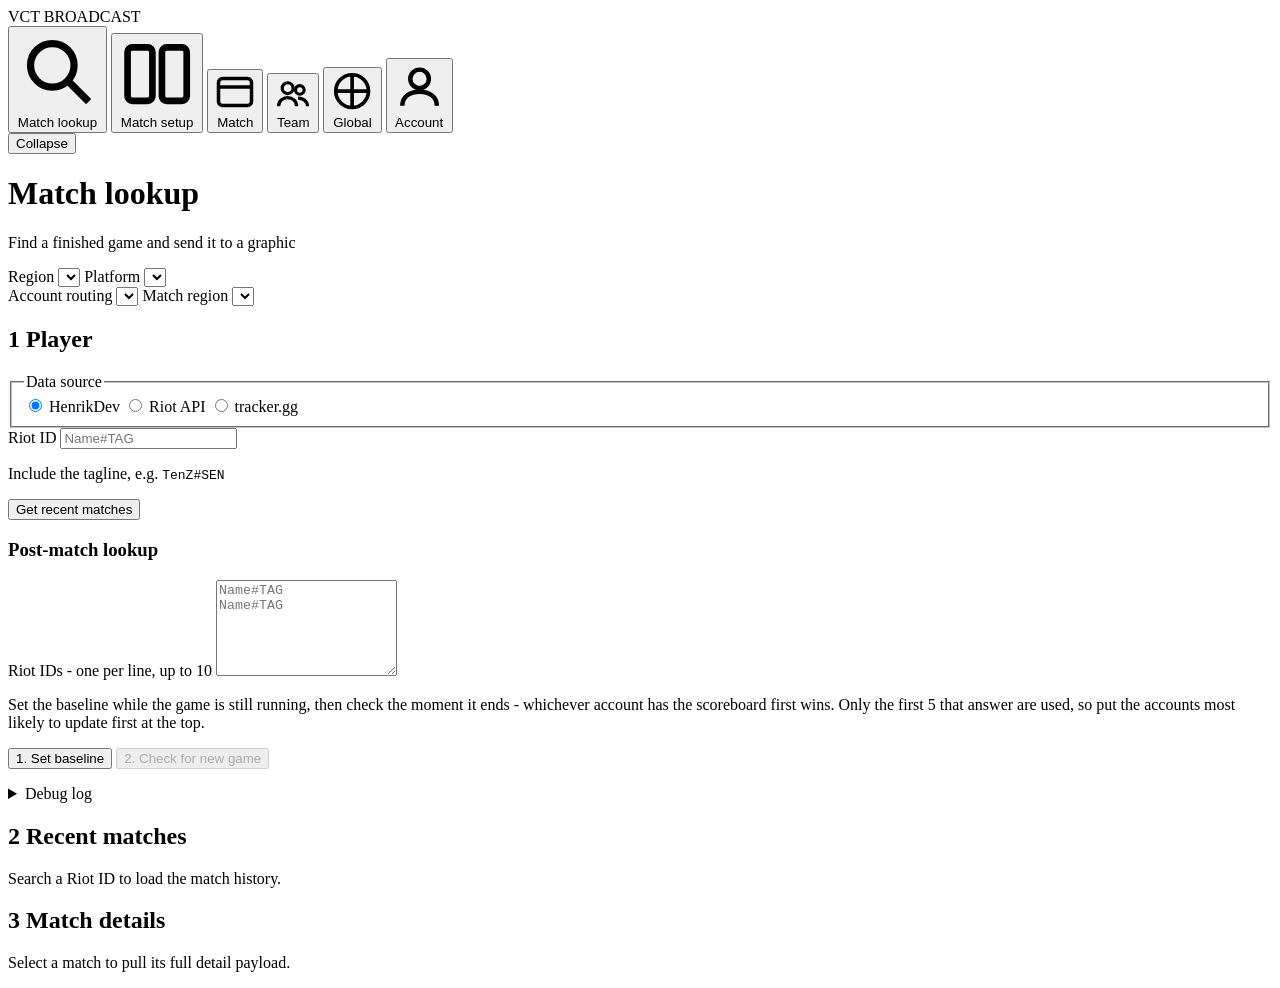
==== commit 6b85c16a: "Stage 14: the team lineup and the head to head Two graphics that hold a COPY of a team rather than a" ====
--- a/public/index.html
+++ b/public/index.html
@@ -61,11 +61,23 @@
             </span>
             <span class="rail-label">Tournament</span>
           </button>
-          <button type="button" class="rail-item rail-group" data-section="graphics" aria-selected="false" title="Graphics">
+          <!--
+            Graphics was one group holding three screens and is now two, with a
+            third arriving for the bracket. Seven in one strip wraps at narrow
+            widths and cannot be scanned; the split is by what a graphic is
+            ABOUT - a match, a team - rather than by when it was built.
+          -->
+          <button type="button" class="rail-item rail-group" data-section="match" aria-selected="false" title="Match graphics">
             <span class="rail-icon" aria-hidden="true">
               <svg viewBox="0 0 16 16" fill="none" stroke="currentColor" stroke-width="1.4"><rect x="1.4" y="2.6" width="13.2" height="10.8" rx="1.6" /><line x1="1.4" y1="6" x2="14.6" y2="6" /></svg>
             </span>
-            <span class="rail-label">Graphics</span>
+            <span class="rail-label">Match</span>
+          </button>
+          <button type="button" class="rail-item rail-group" data-section="team" aria-selected="false" title="Team graphics">
+            <span class="rail-icon" aria-hidden="true">
+              <svg viewBox="0 0 16 16" fill="none" stroke="currentColor" stroke-width="1.4"><circle cx="5.6" cy="5.4" r="2.4" /><circle cx="11" cy="6.2" r="1.9" /><path d="M1.6 13.4c0-2.3 1.8-3.8 4-3.8s4 1.5 4 3.8" /><path d="M10.2 9.8c2 0 4.2 1.2 4.2 3.6" /></svg>
+            </span>
+            <span class="rail-label">Team</span>
           </button>
           <button type="button" class="rail-item tab" role="tab" data-tab="global" aria-selected="false" title="Global">
             <span class="rail-icon" aria-hidden="true">
@@ -108,10 +120,16 @@
             here is a real tab; the Global strip switches sections INSIDE one
             panel and so is made of .subtab instead - see shell.js.
           -->
-          <nav class="subtabs" data-for="graphics" role="tablist" aria-label="Graphics" hidden>
+          <nav class="subtabs" data-for="match" role="tablist" aria-label="Match graphics" hidden>
             <button type="button" class="tab" role="tab" data-tab="graphic" aria-selected="false">Post match</button>
             <button type="button" class="tab" role="tab" data-tab="winner" aria-selected="false">Winner splash</button>
             <button type="button" class="tab" role="tab" data-tab="select" aria-selected="false">Agent select</button>
+          </nav>
+
+          <nav class="subtabs" data-for="team" role="tablist" aria-label="Team graphics" hidden>
+            <button type="button" class="tab" role="tab" data-tab="lineup" aria-selected="false">Lineup</button>
+            <button type="button" class="tab" role="tab" data-tab="headToHead" aria-selected="false">Head to head</button>
+            <button type="button" class="tab" role="tab" data-tab="vetoBoard" aria-selected="false">Map veto</button>
           </nav>
 
           <nav class="subtabs" data-for="tournament" aria-label="Tournament" hidden>
@@ -790,6 +808,187 @@
         <section class="panel" id="sed-roster" data-group="roster"></section>
         <section class="panel" id="sed-anim" data-group="animation"></section>
         <section class="panel" id="sed-style" data-group="style"></section>
+      </div>
+    </main>
+
+    <!-- ========================================================== lineup === -->
+    <main class="graphic-tab" id="tab-lineup" role="tabpanel" hidden>
+      <div class="graphic-toolbar">
+        <button type="button" id="l-reset" class="btn btn-ghost">Reset graphic</button>
+        <span class="toolbar-gap"></span>
+        <label class="obs-url">
+          <span>OBS browser source</span>
+          <span class="obs-url-row">
+            <code id="l-obs-url">/lineup.html</code>
+            <button type="button" class="btn-copy" data-copy-target="l-obs-url" title="Copy URL">Copy</button>
+            <a class="btn btn-ghost" id="l-open" href="/lineup.html" target="_blank" rel="noopener">Open</a>
+          </span>
+        </label>
+        <span id="l-status" class="save-status">Saved</span>
+      </div>
+
+      <div class="cue-bar">
+        <span class="cue-state" id="l-air">
+          <span class="cue-dot" aria-hidden="true"></span>
+          <span id="l-air-label">Off air</span>
+        </span>
+        <button type="button" id="l-show" class="btn btn-cue">Show</button>
+        <button type="button" id="l-hide" class="btn btn-ghost">Hide</button>
+        <span class="toolbar-gap"></span>
+        <span class="cue-note" id="l-note"></span>
+      </div>
+
+      <div class="take-bar" id="l-take-bar">
+        <span class="prog-state" id="l-prog">
+          <span class="prog-dot" aria-hidden="true"></span>
+          <span id="l-prog-label">Off air</span>
+        </span>
+        <button type="button" id="l-take" class="btn btn-take">Send to program</button>
+        <button type="button" id="l-revert" class="btn btn-ghost">Revert to air</button>
+        <span class="toolbar-gap"></span>
+        <span class="staged-note" id="l-staged" hidden>Preview differs from air</span>
+      </div>
+
+      <section class="panel preview-panel">
+        <h2 class="panel-title">Live preview <span class="pill">1920 &times; 1080</span></h2>
+        <div class="preview-frame checker" id="l-preview-frame">
+          <iframe id="l-preview" data-src="/lineup.html" title="Lineup preview" scrolling="no"></iframe>
+        </div>
+      </section>
+
+      <div class="editor-grid" data-cards="lineup">
+        <section class="panel" id="led-team"></section>
+        <section class="panel" id="led-style"></section>
+      </div>
+    </main>
+
+    <!-- ==================================================== head to head === -->
+    <main class="graphic-tab" id="tab-headToHead" role="tabpanel" hidden>
+      <div class="graphic-toolbar">
+        <button type="button" id="h-reset" class="btn btn-ghost">Reset graphic</button>
+        <span class="toolbar-gap"></span>
+        <label class="obs-url">
+          <span>OBS browser source</span>
+          <span class="obs-url-row">
+            <code id="h-obs-url">/headtohead.html</code>
+            <button type="button" class="btn-copy" data-copy-target="h-obs-url" title="Copy URL">Copy</button>
+            <a class="btn btn-ghost" id="h-open" href="/headtohead.html" target="_blank" rel="noopener">Open</a>
+          </span>
+        </label>
+        <span id="h-status" class="save-status">Saved</span>
+      </div>
+
+      <div class="cue-bar">
+        <span class="cue-state" id="h-air">
+          <span class="cue-dot" aria-hidden="true"></span>
+          <span id="h-air-label">Off air</span>
+        </span>
+        <button type="button" id="h-show" class="btn btn-cue">Show</button>
+        <button type="button" id="h-hide" class="btn btn-ghost">Hide</button>
+        <span class="toolbar-gap"></span>
+        <button type="button" id="h-swap" class="btn btn-ghost" title="Put the other team on the left">Swap sides</button>
+      </div>
+
+      <div class="take-bar" id="h-take-bar">
+        <span class="prog-state" id="h-prog">
+          <span class="prog-dot" aria-hidden="true"></span>
+          <span id="h-prog-label">Off air</span>
+        </span>
+        <button type="button" id="h-take" class="btn btn-take">Send to program</button>
+        <button type="button" id="h-revert" class="btn btn-ghost">Revert to air</button>
+        <span class="toolbar-gap"></span>
+        <span class="staged-note" id="h-staged" hidden>Preview differs from air</span>
+      </div>
+
+      <section class="panel preview-panel">
+        <h2 class="panel-title">Live preview <span class="pill">1920 &times; 1080</span></h2>
+        <div class="preview-frame checker" id="h-preview-frame">
+          <iframe id="h-preview" data-src="/headtohead.html" title="Head to head preview" scrolling="no"></iframe>
+        </div>
+      </section>
+
+      <div class="editor-grid" data-cards="headToHead">
+        <section class="panel" id="hed-teams"></section>
+        <section class="panel" id="hed-style"></section>
+      </div>
+    </main>
+
+    <!-- ========================================================= map veto === -->
+    <!--
+      The map veto board.
+
+      A SNAPSHOT of a veto rather than a live view of one, and the transport is
+      unusual for a graphic here: as well as Show and Hide there is a reveal,
+      which walks the board out one step at a time while a caster talks over it.
+      That is deliberately not the cue - revealing the fourth ban animates the
+      fourth row and leaves the three above it alone, where a cue bump would fly
+      the whole board on again.
+    -->
+    <main class="graphic-tab" id="tab-vetoBoard" role="tabpanel" hidden>
+      <div class="graphic-toolbar">
+        <button type="button" id="v-reset" class="btn btn-ghost">Reset graphic</button>
+
+        <span class="toolbar-gap"></span>
+
+        <label class="obs-url">
+          <span>OBS browser source</span>
+          <span class="obs-url-row">
+            <code id="v-obs-url">/veto-board.html</code>
+            <button type="button" class="btn-copy" data-copy-target="v-obs-url" title="Copy URL">Copy</button>
+            <a class="btn btn-ghost" id="v-open" href="/veto-board.html" target="_blank" rel="noopener">Open</a>
+          </span>
+        </label>
+
+        <span id="v-status" class="save-status">Saved</span>
+      </div>
+
+      <div class="cue-bar">
+        <span class="cue-state" id="v-air">
+          <span class="cue-dot" aria-hidden="true"></span>
+          <span id="v-air-label">Off air</span>
+        </span>
+
+        <button type="button" id="v-show" class="btn btn-cue">Show</button>
+        <button type="button" id="v-hide" class="btn btn-ghost">Hide</button>
+
+        <span class="toolbar-gap"></span>
+
+        <!-- The reveal. Its own row of controls rather than part of Show,
+             because walking a board out is what an operator does WHILE it is
+             already up. -->
+        <button type="button" id="v-none" class="btn btn-ghost" title="Hide every step">None</button>
+        <button type="button" id="v-back" class="btn btn-ghost" title="Take the last step back off">Back</button>
+        <button type="button" id="v-next" class="btn btn-cue" title="Reveal the next step">Reveal next</button>
+        <button type="button" id="v-all" class="btn btn-ghost" title="Show the whole board">All</button>
+        <span class="cue-note" id="v-reveal-note"></span>
+      </div>
+
+      <div class="take-bar" id="v-take-bar">
+        <span class="prog-state" id="v-prog">
+          <span class="prog-dot" aria-hidden="true"></span>
+          <span id="v-prog-label">Off air</span>
+        </span>
+        <button type="button" id="v-take" class="btn btn-take">Send to program</button>
+        <button type="button" id="v-revert" class="btn btn-ghost" title="Pull what is on air back into preview, throwing away what is staged">
+          Revert to air
+        </button>
+        <span class="toolbar-gap"></span>
+        <span class="staged-note" id="v-staged" hidden>Preview differs from air</span>
+      </div>
+
+      <section class="panel preview-panel">
+        <h2 class="panel-title">
+          Live preview
+          <span class="pill">1920 &times; 1080</span>
+        </h2>
+        <div class="preview-frame checker" id="v-preview-frame">
+          <iframe id="v-preview" data-src="/veto-board.html" title="Map veto preview" scrolling="no"></iframe>
+        </div>
+      </section>
+
+      <div class="editor-grid" data-cards="vetoBoard">
+        <section class="panel" id="ved-load"></section>
+        <section class="panel" id="ved-style"></section>
       </div>
     </main>
 
@@ -1187,6 +1386,9 @@
     <script src="/fixture-dashboard.js" type="module"></script>
     <script src="/players-dashboard.js" type="module"></script>
     <script src="/veto-dashboard.js" type="module"></script>
+    <script src="/veto-board-dashboard.js" type="module"></script>
+    <script src="/lineup-dashboard.js" type="module"></script>
+    <script src="/headtohead-dashboard.js" type="module"></script>
     <script type="module" src="/tournament-dashboard.js"></script>
     <script type="module" src="/schedule-dashboard.js"></script>
     <!-- Rail and sub-tab presentation only. Loaded last: it reads the tab state the others set. -->
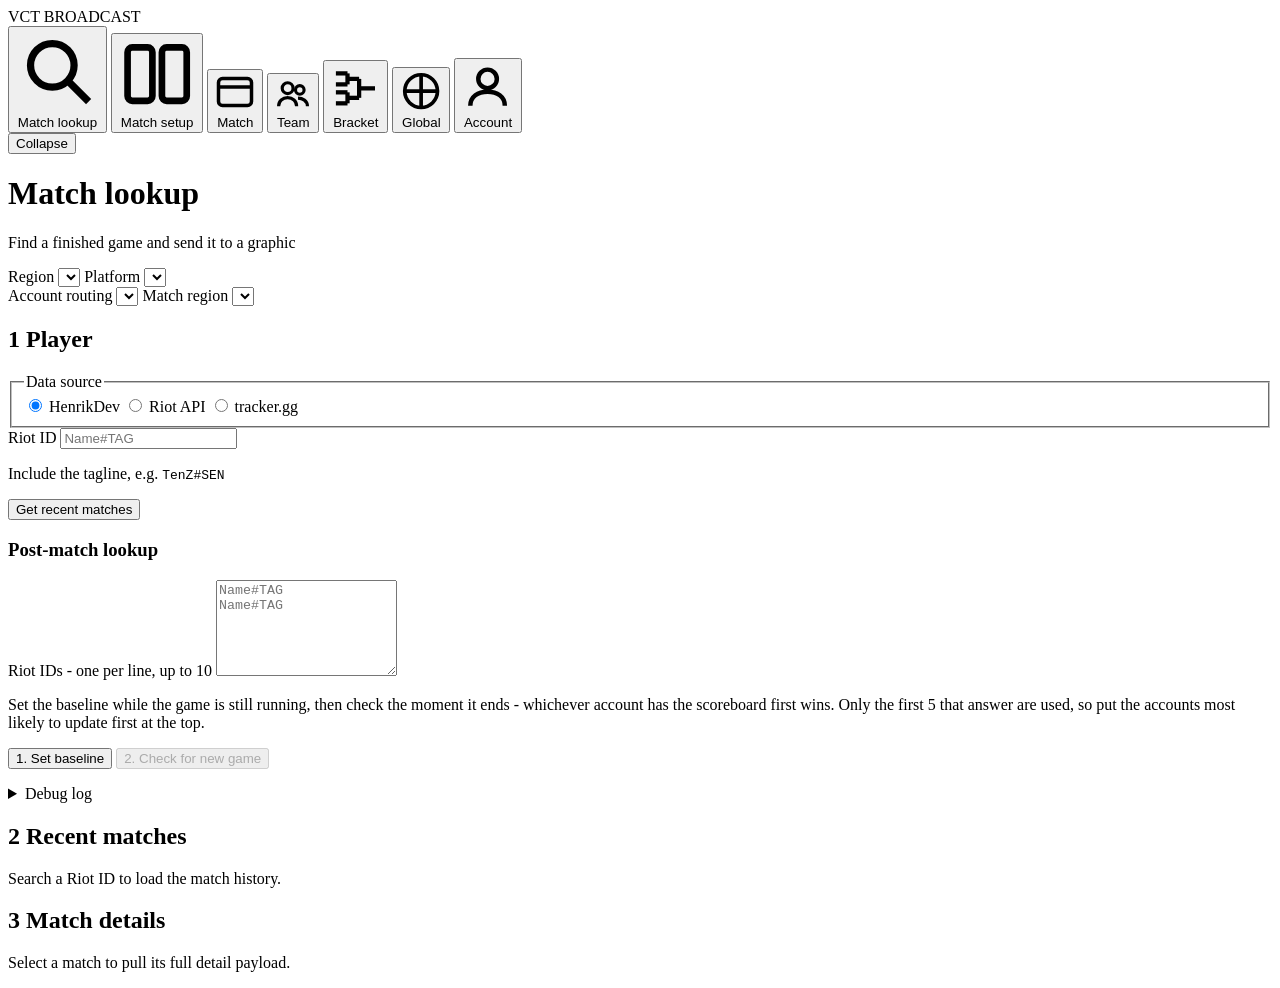
==== commit e586250b: "Stage 15: the bracket graphic The seventh graphic, and the one whose snapshot is least like its sour" ====
--- a/public/index.html
+++ b/public/index.html
@@ -79,6 +79,12 @@
             </span>
             <span class="rail-label">Team</span>
           </button>
+          <button type="button" class="rail-item rail-group" data-section="bracket" aria-selected="false" title="Bracket">
+            <span class="rail-icon" aria-hidden="true">
+              <svg viewBox="0 0 16 16" fill="none" stroke="currentColor" stroke-width="1.4"><line x1="1.6" y1="3.4" x2="5.4" y2="3.4" /><line x1="1.6" y1="7" x2="5.4" y2="7" /><line x1="5.4" y1="3.4" x2="5.4" y2="7" /><line x1="5.4" y1="5.2" x2="9.2" y2="5.2" /><line x1="1.6" y1="9.6" x2="5.4" y2="9.6" /><line x1="1.6" y1="13.2" x2="5.4" y2="13.2" /><line x1="5.4" y1="9.6" x2="5.4" y2="13.2" /><line x1="5.4" y1="11.4" x2="9.2" y2="11.4" /><line x1="9.2" y1="5.2" x2="9.2" y2="11.4" /><line x1="9.2" y1="8.3" x2="14.4" y2="8.3" /></svg>
+            </span>
+            <span class="rail-label">Bracket</span>
+          </button>
           <button type="button" class="rail-item tab" role="tab" data-tab="global" aria-selected="false" title="Global">
             <span class="rail-icon" aria-hidden="true">
               <svg viewBox="0 0 16 16" fill="none" stroke="currentColor" stroke-width="1.4"><circle cx="8" cy="8" r="6.2" /><line x1="1.8" y1="8" x2="14.2" y2="8" /><line x1="8" y1="1.8" x2="8" y2="14.2" /></svg>
@@ -126,6 +132,10 @@
             <button type="button" class="tab" role="tab" data-tab="select" aria-selected="false">Agent select</button>
           </nav>
 
+          <nav class="subtabs" data-for="bracket" role="tablist" aria-label="Bracket graphics" hidden>
+            <button type="button" class="tab" role="tab" data-tab="bracket" aria-selected="false">Bracket</button>
+          </nav>
+
           <nav class="subtabs" data-for="team" role="tablist" aria-label="Team graphics" hidden>
             <button type="button" class="tab" role="tab" data-tab="lineup" aria-selected="false">Lineup</button>
             <button type="button" class="tab" role="tab" data-tab="headToHead" aria-selected="false">Head to head</button>
@@ -808,6 +818,70 @@
         <section class="panel" id="sed-roster" data-group="roster"></section>
         <section class="panel" id="sed-anim" data-group="animation"></section>
         <section class="panel" id="sed-style" data-group="style"></section>
+      </div>
+    </main>
+
+    <!-- ========================================================= bracket === -->
+    <!--
+      The draw sheet.
+
+      Its state carries a DRAWING - nodes and links in abstract units, teams and
+      scores already resolved - rather than a competition, so the output page
+      multiplies by four constants and never walks a graph while it paints. The
+      reveal counts ROUNDS, because a round at a time is how a caster walks a
+      bracket out.
+    -->
+    <main class="graphic-tab" id="tab-bracket" role="tabpanel" hidden>
+      <div class="graphic-toolbar">
+        <button type="button" id="b-reset" class="btn btn-ghost">Reset graphic</button>
+        <span class="toolbar-gap"></span>
+        <label class="obs-url">
+          <span>OBS browser source</span>
+          <span class="obs-url-row">
+            <code id="b-obs-url">/bracket.html</code>
+            <button type="button" class="btn-copy" data-copy-target="b-obs-url" title="Copy URL">Copy</button>
+            <a class="btn btn-ghost" id="b-open" href="/bracket.html" target="_blank" rel="noopener">Open</a>
+          </span>
+        </label>
+        <span id="b-status" class="save-status">Saved</span>
+      </div>
+
+      <div class="cue-bar">
+        <span class="cue-state" id="b-air">
+          <span class="cue-dot" aria-hidden="true"></span>
+          <span id="b-air-label">Off air</span>
+        </span>
+        <button type="button" id="b-show" class="btn btn-cue">Show</button>
+        <button type="button" id="b-hide" class="btn btn-ghost">Hide</button>
+        <span class="toolbar-gap"></span>
+        <button type="button" id="b-none" class="btn btn-ghost" title="Hide every round">None</button>
+        <button type="button" id="b-back" class="btn btn-ghost" title="Take the last round back off">Back</button>
+        <button type="button" id="b-next" class="btn btn-cue" title="Reveal the next round">Reveal round</button>
+        <button type="button" id="b-all" class="btn btn-ghost" title="Show the whole draw">All</button>
+        <span class="cue-note" id="b-reveal-note"></span>
+      </div>
+
+      <div class="take-bar" id="b-take-bar">
+        <span class="prog-state" id="b-prog">
+          <span class="prog-dot" aria-hidden="true"></span>
+          <span id="b-prog-label">Off air</span>
+        </span>
+        <button type="button" id="b-take" class="btn btn-take">Send to program</button>
+        <button type="button" id="b-revert" class="btn btn-ghost">Revert to air</button>
+        <span class="toolbar-gap"></span>
+        <span class="staged-note" id="b-staged" hidden>Preview differs from air</span>
+      </div>
+
+      <section class="panel preview-panel">
+        <h2 class="panel-title">Live preview <span class="pill">1920 &times; 1080</span></h2>
+        <div class="preview-frame checker" id="b-preview-frame">
+          <iframe id="b-preview" data-src="/bracket.html" title="Bracket preview" scrolling="no"></iframe>
+        </div>
+      </section>
+
+      <div class="editor-grid" data-cards="bracket">
+        <section class="panel" id="bed-stage"></section>
+        <section class="panel" id="bed-style"></section>
       </div>
     </main>
 
@@ -1389,6 +1463,7 @@
     <script src="/veto-board-dashboard.js" type="module"></script>
     <script src="/lineup-dashboard.js" type="module"></script>
     <script src="/headtohead-dashboard.js" type="module"></script>
+    <script src="/bracket-dashboard.js" type="module"></script>
     <script type="module" src="/tournament-dashboard.js"></script>
     <script type="module" src="/schedule-dashboard.js"></script>
     <!-- Rail and sub-tab presentation only. Loaded last: it reads the tab state the others set. -->
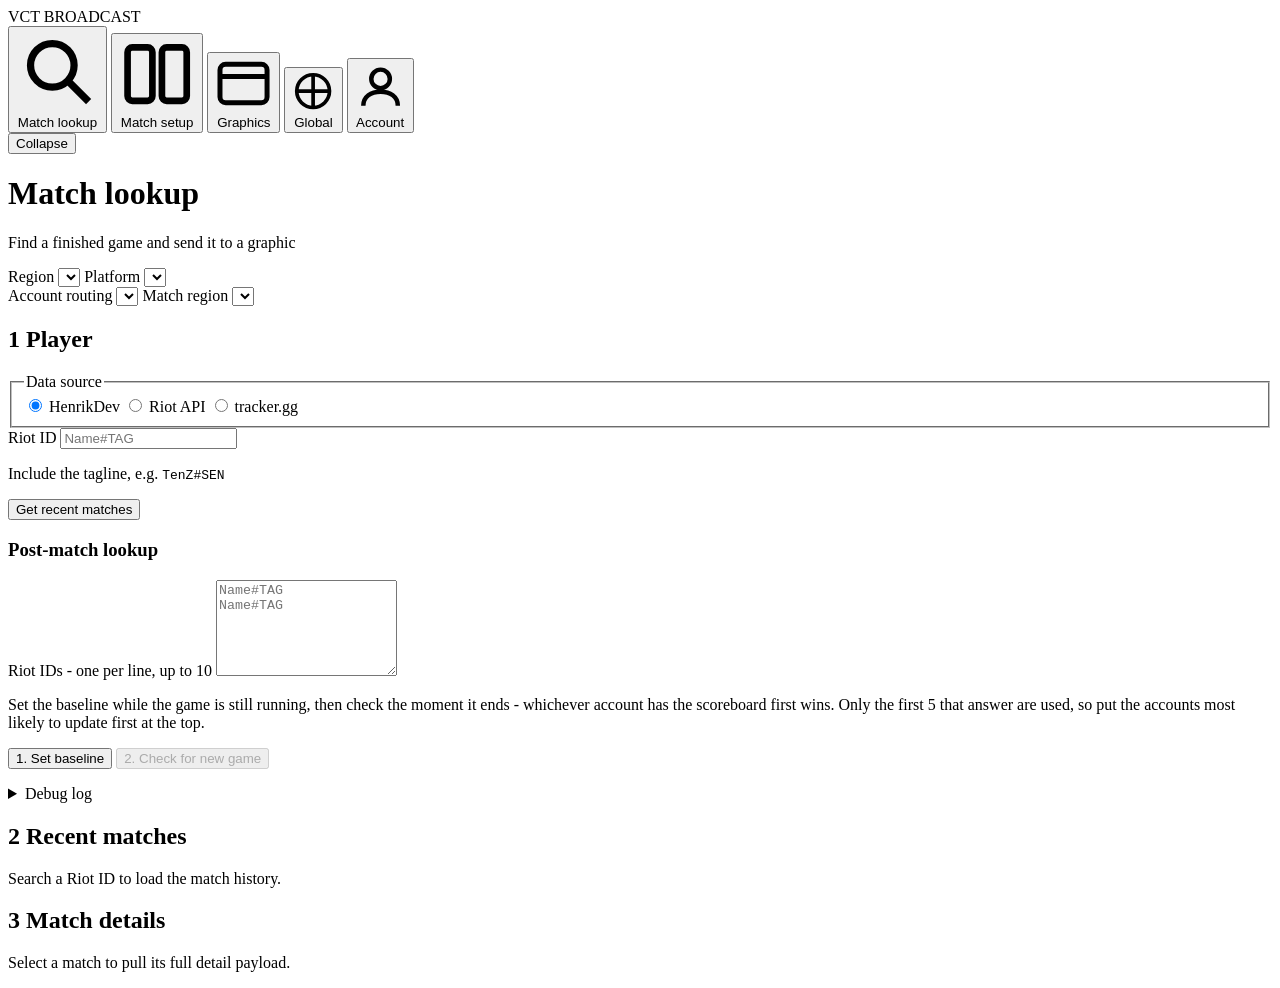
==== commit 3e865c27: "Stage 16: one Graphics page, two strips, and every preview scaled TWO STRIPS UNDER ONE RAIL ITEM. Sp" ====
--- a/public/index.html
+++ b/public/index.html
@@ -62,28 +62,22 @@
             <span class="rail-label">Tournament</span>
           </button>
           <!--
-            Graphics was one group holding three screens and is now two, with a
-            third arriving for the bracket. Seven in one strip wraps at narrow
-            widths and cannot be scanned; the split is by what a graphic is
-            ABOUT - a match, a team - rather than by when it was built.
+            ONE rail item for seven graphics, and two strips under it.
+
+            The split into three rail items put the GROUPS in the sidebar, which
+            made "which graphic am I on" a question answered in two different
+            places - the sidebar said Team, the strip said Map veto, and the
+            sidebar item you were looking at was not the thing you were editing.
+            Groups are the top strip now and the graphics themselves are a
+            second strip beneath it, so the sidebar names a section and the
+            strips name what is inside it, which is the shape every other
+            section here already has.
           -->
-          <button type="button" class="rail-item rail-group" data-section="match" aria-selected="false" title="Match graphics">
+          <button type="button" class="rail-item rail-group" data-section="graphics" aria-selected="false" title="Graphics">
             <span class="rail-icon" aria-hidden="true">
               <svg viewBox="0 0 16 16" fill="none" stroke="currentColor" stroke-width="1.4"><rect x="1.4" y="2.6" width="13.2" height="10.8" rx="1.6" /><line x1="1.4" y1="6" x2="14.6" y2="6" /></svg>
             </span>
-            <span class="rail-label">Match</span>
-          </button>
-          <button type="button" class="rail-item rail-group" data-section="team" aria-selected="false" title="Team graphics">
-            <span class="rail-icon" aria-hidden="true">
-              <svg viewBox="0 0 16 16" fill="none" stroke="currentColor" stroke-width="1.4"><circle cx="5.6" cy="5.4" r="2.4" /><circle cx="11" cy="6.2" r="1.9" /><path d="M1.6 13.4c0-2.3 1.8-3.8 4-3.8s4 1.5 4 3.8" /><path d="M10.2 9.8c2 0 4.2 1.2 4.2 3.6" /></svg>
-            </span>
-            <span class="rail-label">Team</span>
-          </button>
-          <button type="button" class="rail-item rail-group" data-section="bracket" aria-selected="false" title="Bracket">
-            <span class="rail-icon" aria-hidden="true">
-              <svg viewBox="0 0 16 16" fill="none" stroke="currentColor" stroke-width="1.4"><line x1="1.6" y1="3.4" x2="5.4" y2="3.4" /><line x1="1.6" y1="7" x2="5.4" y2="7" /><line x1="5.4" y1="3.4" x2="5.4" y2="7" /><line x1="5.4" y1="5.2" x2="9.2" y2="5.2" /><line x1="1.6" y1="9.6" x2="5.4" y2="9.6" /><line x1="1.6" y1="13.2" x2="5.4" y2="13.2" /><line x1="5.4" y1="9.6" x2="5.4" y2="13.2" /><line x1="5.4" y1="11.4" x2="9.2" y2="11.4" /><line x1="9.2" y1="5.2" x2="9.2" y2="11.4" /><line x1="9.2" y1="8.3" x2="14.4" y2="8.3" /></svg>
-            </span>
-            <span class="rail-label">Bracket</span>
+            <span class="rail-label">Graphics</span>
           </button>
           <button type="button" class="rail-item tab" role="tab" data-tab="global" aria-selected="false" title="Global">
             <span class="rail-icon" aria-hidden="true">
@@ -126,20 +120,14 @@
             here is a real tab; the Global strip switches sections INSIDE one
             panel and so is made of .subtab instead - see shell.js.
           -->
-          <nav class="subtabs" data-for="match" role="tablist" aria-label="Match graphics" hidden>
-            <button type="button" class="tab" role="tab" data-tab="graphic" aria-selected="false">Post match</button>
-            <button type="button" class="tab" role="tab" data-tab="winner" aria-selected="false">Winner splash</button>
-            <button type="button" class="tab" role="tab" data-tab="select" aria-selected="false">Agent select</button>
-          </nav>
-
-          <nav class="subtabs" data-for="bracket" role="tablist" aria-label="Bracket graphics" hidden>
-            <button type="button" class="tab" role="tab" data-tab="bracket" aria-selected="false">Bracket</button>
-          </nav>
-
-          <nav class="subtabs" data-for="team" role="tablist" aria-label="Team graphics" hidden>
-            <button type="button" class="tab" role="tab" data-tab="lineup" aria-selected="false">Lineup</button>
-            <button type="button" class="tab" role="tab" data-tab="headToHead" aria-selected="false">Head to head</button>
-            <button type="button" class="tab" role="tab" data-tab="vetoBoard" aria-selected="false">Map veto</button>
+          <!--
+            The GROUPS. Not .tab buttons - a group is not a panel, it decides
+            which graphics the strip below offers. shell.js wires them.
+          -->
+          <nav class="subtabs" data-for="graphics" aria-label="Graphic groups" hidden>
+            <button type="button" class="subtab" data-group="match" aria-selected="true">Match</button>
+            <button type="button" class="subtab" data-group="team" aria-selected="false">Team</button>
+            <button type="button" class="subtab" data-group="bracket" aria-selected="false">Bracket</button>
           </nav>
 
           <nav class="subtabs" data-for="tournament" aria-label="Tournament" hidden>
@@ -216,6 +204,25 @@
       disconnected. An operator seeing blank pickers on four tabs has no way to
       tell "there is nothing here yet" from "this is broken".
     -->
+    <!--
+      The graphics inside the open group.
+
+      A second strip rather than more buttons in the first: seven in one row
+      wraps at narrow widths and cannot be scanned, and "which group" and "which
+      graphic" are two different questions an operator asks in order. Every .tab
+      for every graphic lives here at all times - dashboard.js wires them with
+      one querySelectorAll - and shell.js hides the ones outside the open group.
+    -->
+    <nav class="subtabs subtabs-inner" id="graphic-strip" role="tablist" aria-label="Graphics" hidden>
+      <button type="button" class="tab" role="tab" data-tab="graphic" data-group="match" aria-selected="false">Post match</button>
+      <button type="button" class="tab" role="tab" data-tab="winner" data-group="match" aria-selected="false">Winner splash</button>
+      <button type="button" class="tab" role="tab" data-tab="select" data-group="match" aria-selected="false">Agent select</button>
+      <button type="button" class="tab" role="tab" data-tab="lineup" data-group="team" aria-selected="false">Lineup</button>
+      <button type="button" class="tab" role="tab" data-tab="headToHead" data-group="team" aria-selected="false">Head to head</button>
+      <button type="button" class="tab" role="tab" data-tab="vetoBoard" data-group="team" aria-selected="false">Map veto</button>
+      <button type="button" class="tab" role="tab" data-tab="bracket" data-group="bracket" aria-selected="false">Bracket</button>
+    </nav>
+
     <div id="no-tournament" class="banner banner-warn" role="status" hidden></div>
 
     <div id="key-warning" class="banner banner-warn" hidden></div>
